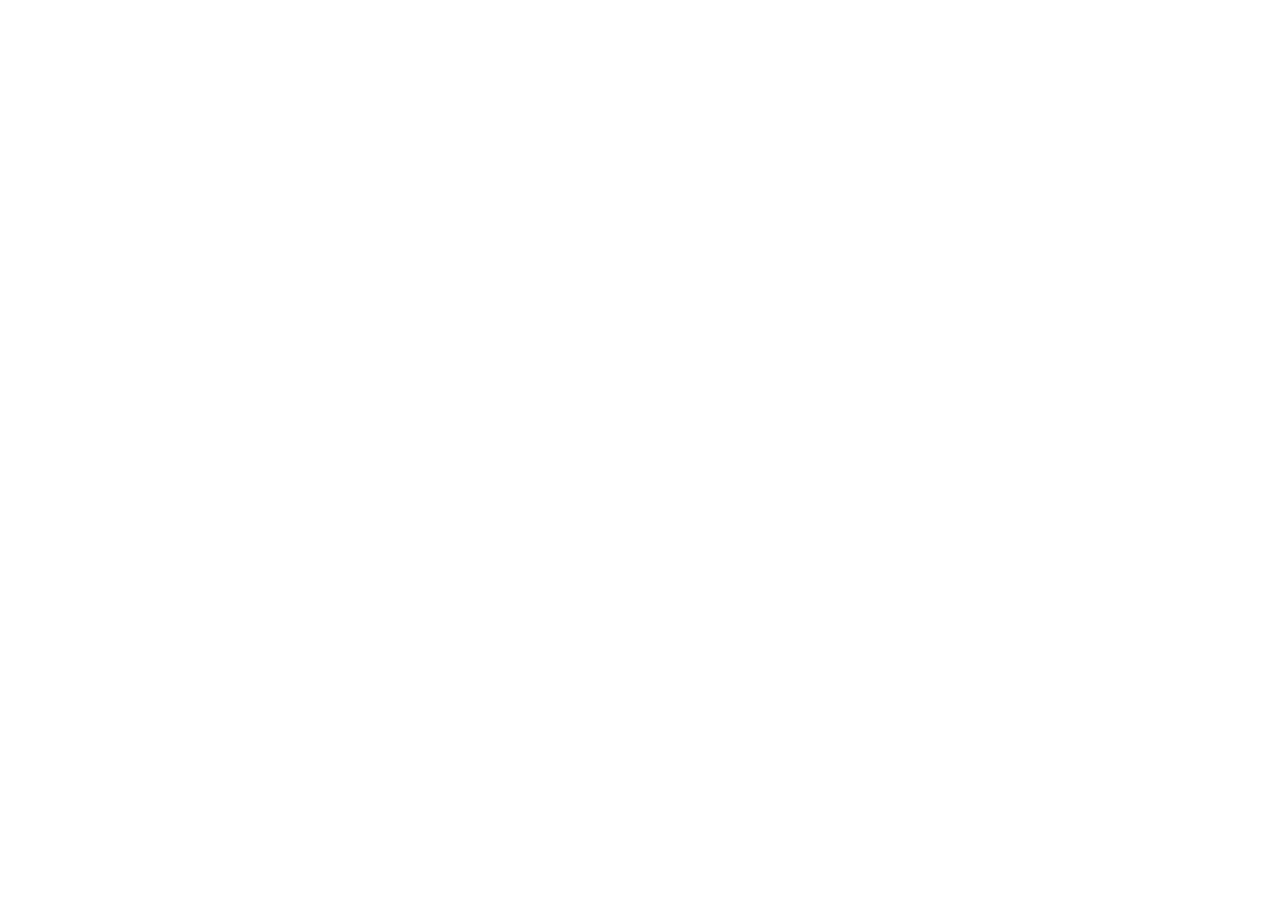
==== index.html @ f9394eb2 "Added basic functionality of the game." ====
<!DOCTYPE html>
<html>
    <head>
        <meta charset="UTF-8">
        <title>Rock Paper Scissors Game</title>
        <meta charset="UTF-8">
        <meta http-equiv="X-UA-Compatible" content="IE=edge">
        <meta name="viewport" content="width=device-width, initial-scale=1.0">
        <script src="script.js"></script>
    </head>
    <body>
        <script>
            playRound(playerSelection, computerSelection);
        </script>
    </body>
</html>
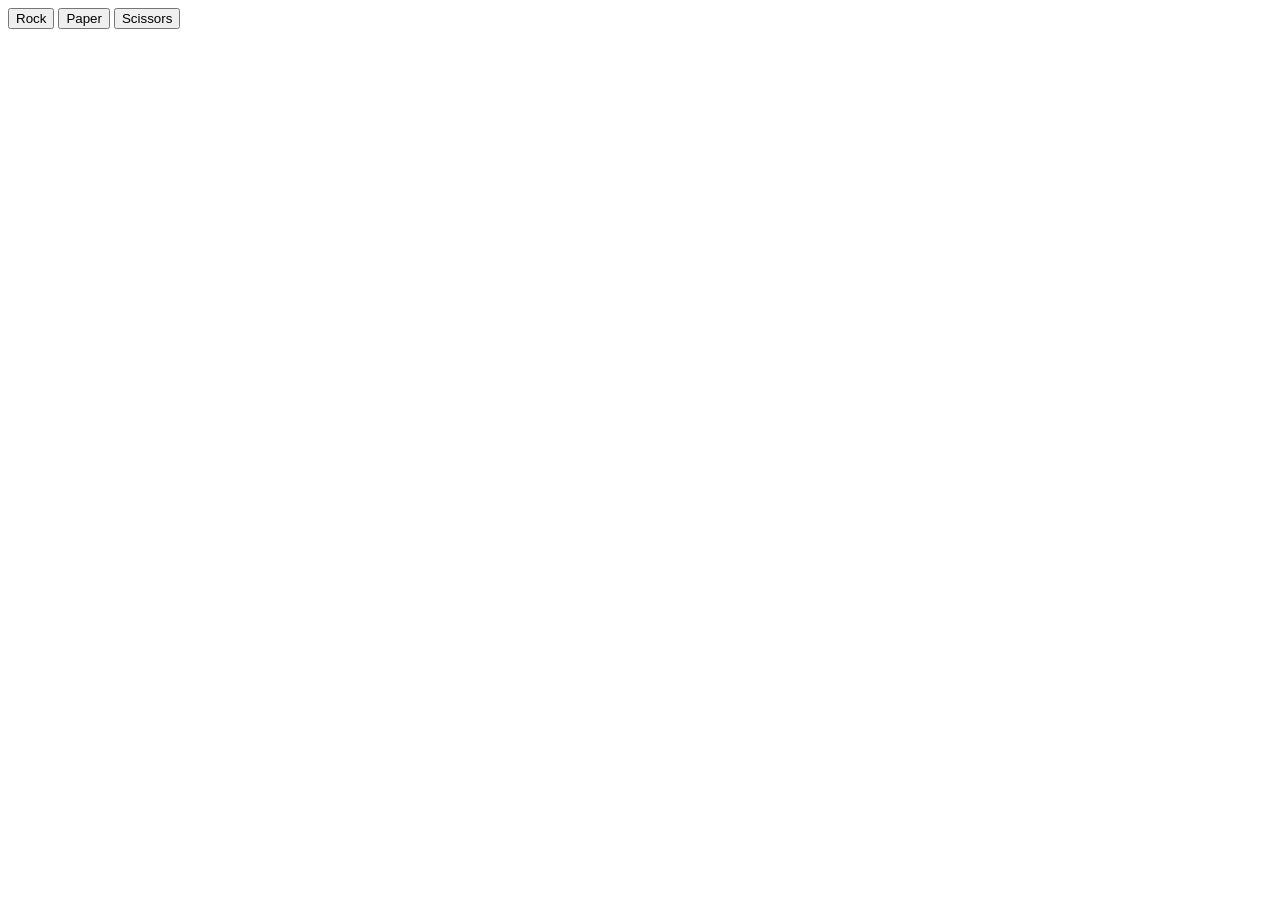
==== commit 2d6c46f6: "Started working on UI" ====
--- a/index.html
+++ b/index.html
@@ -2,15 +2,15 @@
 <html>
     <head>
         <meta charset="UTF-8">
-        <title>Rock Paper Scissors Game</title>
+        <title>Rock Paper Scissors</title>
         <meta charset="UTF-8">
         <meta http-equiv="X-UA-Compatible" content="IE=edge">
         <meta name="viewport" content="width=device-width, initial-scale=1.0">
-        <script src="script.js"></script>
+        <script src="script.js" defer></script>
     </head>
     <body>
-        <script>
-            playRound(playerSelection, computerSelection);
-        </script>
+        <button id="rockBtn">Rock</button>
+        <button id="paperBtn">Paper</button>
+        <button id="scissorsBtn">Scissors</button>
     </body>
 </html>
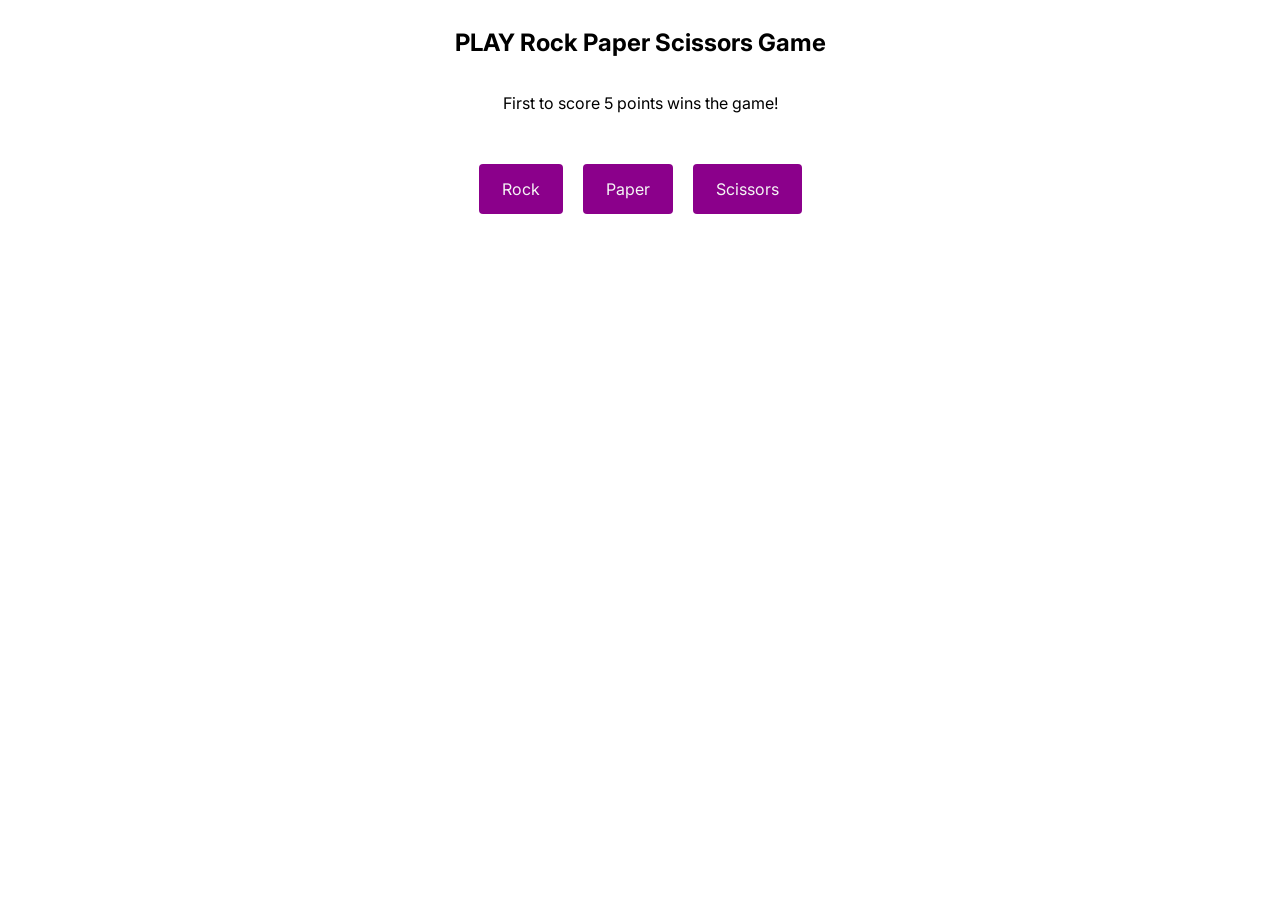
==== commit 9260e6d9: "Added styles" ====
--- a/index.html
+++ b/index.html
@@ -2,15 +2,31 @@
 <html>
     <head>
         <meta charset="UTF-8">
-        <title>Rock Paper Scissors</title>
+        <title>Rock Paper Scissors Game</title>
         <meta charset="UTF-8">
         <meta http-equiv="X-UA-Compatible" content="IE=edge">
         <meta name="viewport" content="width=device-width, initial-scale=1.0">
+        <link href='https://fonts.googleapis.com/css?family=Inter' rel='stylesheet'>
+        <link rel="stylesheet" href="style.css">
         <script src="script.js" defer></script>
     </head>
     <body>
-        <button id="rockBtn">Rock</button>
-        <button id="paperBtn">Paper</button>
-        <button id="scissorsBtn">Scissors</button>
+        <div class="intro-text-container">
+            <h2>PLAY Rock Paper Scissors Game</h2>
+            <p>First to score 5 points wins the game!</p>
+        </div>
+        <div class="container">
+            <div><button id="rockBtn" class="button">Rock</button></div>
+            <div><button id="paperBtn" class="button">Paper</button></div>
+            <div><button id="scissorsBtn" class="button">Scissors</button></div>
+        </div>
+        
+        <div id="scoreboard">
+        </div>
+
+        <div class="container">
+            <div class="score" id="playerScore"></div>
+            <div class="score" id="computerScore"></div>
+        </div>
     </body>
 </html>
--- a/style.css
+++ b/style.css
@@ -0,0 +1,49 @@
+*{
+    font-family: 'Inter', sans-serif;
+}
+#scoreboard{
+    padding: 15px;
+    text-align: center;
+    font-size: 18px;
+    font-weight: 500;
+}
+
+.container{
+    display: flex;
+    justify-content: center;
+    margin-top: 25px;
+    margin-bottom: 15px;
+
+}
+
+.container > div{
+    margin: 10px;
+}
+
+.intro-text-container{
+    display: flex;
+    flex-direction: column;
+    text-align: center;
+}
+.button{
+    background-color: #8B008B;
+    border: none;
+    color: whitesmoke;
+    padding: 15px 23px;
+    text-align: center;
+    text-decoration: none;
+    display: inline-block;
+    font-size: 16px;
+    border-radius: 4px;
+    transition-duration: 0.4s;
+}
+
+.button:hover:enabled{
+    background-color: #cb8ccb;
+    color: white;
+}
+
+.button:disabled{
+    opacity: 0.6;
+    cursor: not-allowed;
+}
